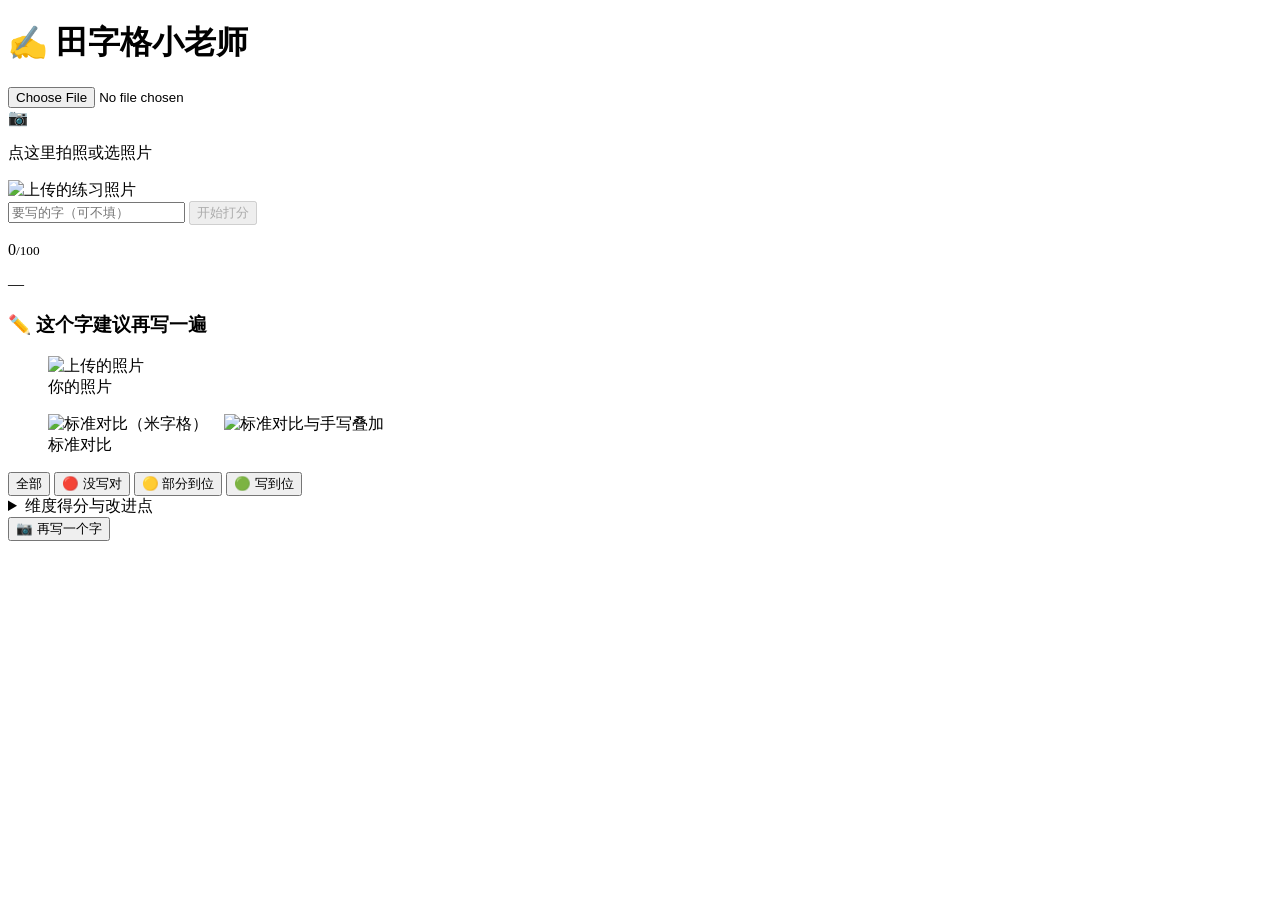
==== hanzi-score/server/static/index.html @ 0e8dce75 "删掉分数下的表扬语；筛选时笔画中线随笔画一起显隐 - 前端删除 praise 区块（后端字段保留） - 中线按对齐档位拆成 green_cl/yellow_cl/red_cl 透明层，   与笔画填充" ====
<!DOCTYPE html>
<html lang="zh-CN">
<head>
  <meta charset="UTF-8">
  <meta name="viewport" content="width=device-width, initial-scale=1.0">
  <title>田字格小老师</title>
  <link rel="stylesheet" href="static/style.css">
</head>
<body>
  <main>
    <header class="page-head">
      <h1>✍️ 田字格小老师</h1>
    </header>

    <section class="panel">
      <!-- 状态一：选照片 -->
      <div id="step-upload">
        <div id="drop-zone" class="drop-zone" tabindex="0" role="button"
             aria-label="选择或拖入田字格照片">
          <input type="file" id="file-input" accept="image/*" capture="environment"
                 class="visually-hidden">
          <div id="drop-hint" class="drop-hint">
            <span class="drop-icon" aria-hidden="true">📷</span>
            <p>点这里拍照或选照片</p>
          </div>
          <div id="preview-wrap" class="preview-wrap hidden">
            <div class="tianzige"><img id="preview" alt="上传的练习照片"></div>
          </div>
        </div>

        <div class="row">
          <input id="target-char" type="text" maxlength="1" placeholder="要写的字（可不填）"
                 autocomplete="off" aria-label="这一格要写的字">
          <button id="score-btn" class="btn-primary" type="button" disabled>开始打分</button>
        </div>

        <p id="file-name" class="file-name hidden"></p>
        <p id="error" class="error hidden" role="alert"></p>
      </div>

      <!-- 状态二：批改结果 -->
      <div id="result" class="hidden" aria-label="批改结果" aria-live="polite">
        <div class="score-line">
          <div id="score-ring" class="score-ring">
            <span id="score-num">0</span><small>/100</small>
          </div>
          <div class="score-side">
            <p id="level-badge" class="level-badge">—</p>
            <p id="char-line" class="char-line"></p>
          </div>
        </div>

        <div id="rewrite" class="rewrite hidden">
          <h3>✏️ 这个字建议再写一遍</h3>
          <p id="rewrite-reason" class="rewrite-reason"></p>
          <p id="rewrite-advice" class="rewrite-advice"></p>
        </div>

        <div id="geometry" class="geometry hidden">
          <div class="compare-row">
            <figure class="compare-cell">
              <img id="geometry-original" class="compare-img" alt="上传的照片">
              <figcaption>你的照片</figcaption>
            </figure>
            <figure class="compare-cell">
              <div id="overlay-stack" class="overlay-stack">
                <img id="geometry-grid" class="compare-img" alt="标准对比（米字格）">
                <img id="geometry-layer-green" class="compare-img layer" alt="">
                <img id="geometry-layer-yellow" class="compare-img layer" alt="">
                <img id="geometry-layer-red" class="compare-img layer" alt="">
                <img id="geometry-ink" class="compare-img layer" alt="标准对比与手写叠加">
                <img id="geometry-cl-green" class="compare-img layer" alt="">
                <img id="geometry-cl-yellow" class="compare-img layer" alt="">
                <img id="geometry-cl-red" class="compare-img layer" alt="">
              </div>
              <figcaption>标准对比</figcaption>
            </figure>
          </div>
          <div id="layer-btns" class="layer-btns" role="group" aria-label="只看某一档笔画">
            <button type="button" data-layer="all" class="active">全部</button>
            <button type="button" data-layer="red">🔴 没写对</button>
            <button type="button" data-layer="yellow">🟡 部分到位</button>
            <button type="button" data-layer="green">🟢 写到位</button>
          </div>
        </div>

        <details id="detail-box" class="detail-box">
          <summary>维度得分与改进点</summary>
          <div id="dims" class="dims"></div>
          <div id="improve-wrap" class="improve hidden">
            <h3>再改这几点</h3>
            <ol id="improvements"></ol>
          </div>
          <ul id="geometry-rows" class="geometry-rows"></ul>
          <p id="meta" class="meta"></p>
        </details>

        <div class="actions">
          <button id="reset-btn" class="btn-secondary hidden" type="button">📷 再写一个字</button>
        </div>
      </div>
    </section>
  </main>

  <script src="static/app.js"></script>
</body>
</html>
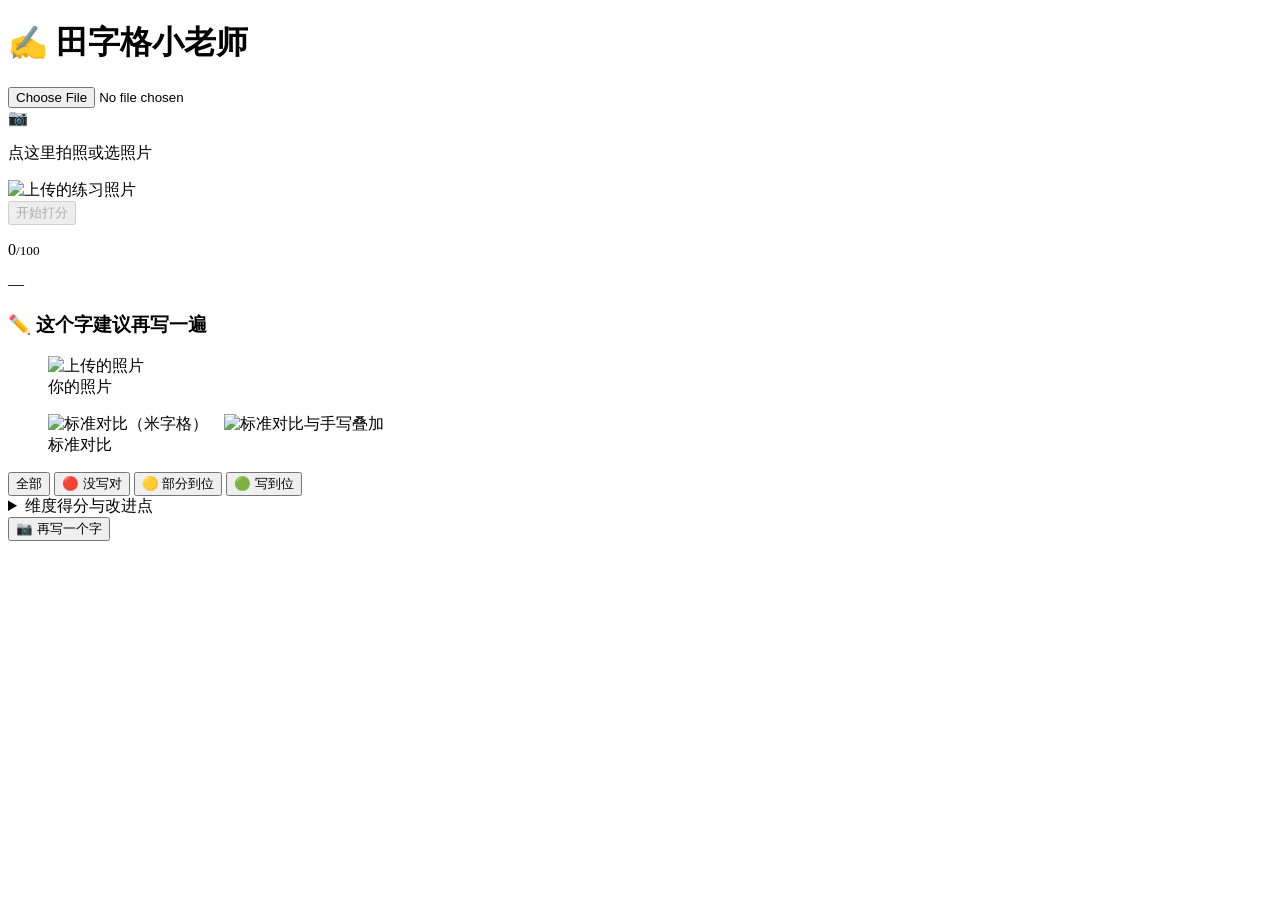
==== commit e48d2d8f: "删除目标字输入框 - 上传区只留拍照/选图 + 开始打分，流程更简单 - 认字完全交给本地 OCR；后端 API 仍保留 target_char   参数（curl/脚本可用，写错字检测仍可用） - " ====
--- a/hanzi-score/server/static/index.html
+++ b/hanzi-score/server/static/index.html
@@ -28,11 +28,7 @@
           </div>
         </div>
 
-        <div class="row">
-          <input id="target-char" type="text" maxlength="1" placeholder="要写的字（可不填）"
-                 autocomplete="off" aria-label="这一格要写的字">
-          <button id="score-btn" class="btn-primary" type="button" disabled>开始打分</button>
-        </div>
+        <button id="score-btn" class="btn-primary" type="button" disabled>开始打分</button>
 
         <p id="file-name" class="file-name hidden"></p>
         <p id="error" class="error hidden" role="alert"></p>
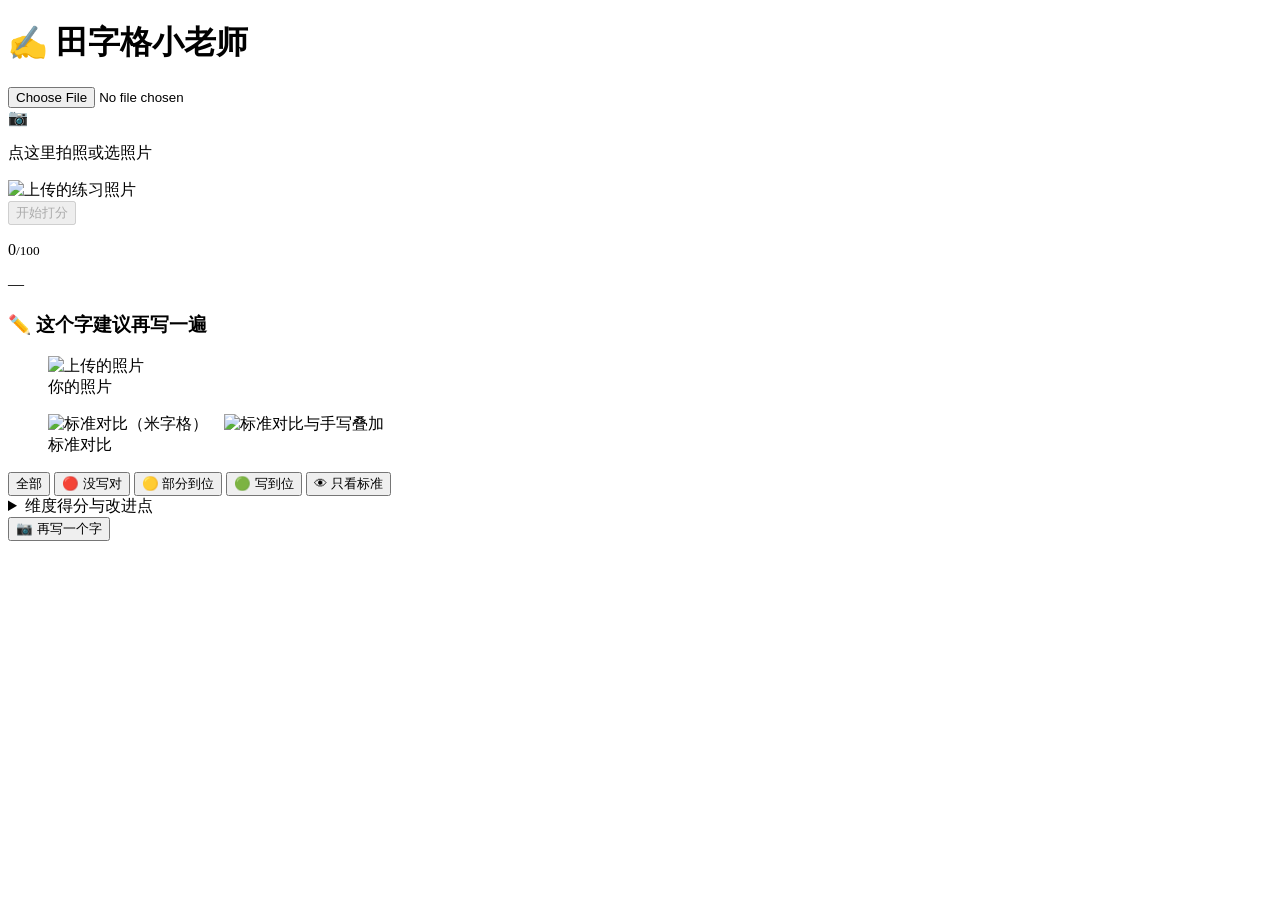
==== commit 46672174: "筛选行新增「只看标准」按钮 - 点击隐藏黑色手写层，只看标准字形，检查书写效果 - 与颜色筛选正交可叠加；再点恢复手写；重打分自动复位  Co-Authored-By: Claude Code <no" ====
--- a/hanzi-score/server/static/index.html
+++ b/hanzi-score/server/static/index.html
@@ -77,6 +77,7 @@
             <button type="button" data-layer="red">🔴 没写对</button>
             <button type="button" data-layer="yellow">🟡 部分到位</button>
             <button type="button" data-layer="green">🟢 写到位</button>
+            <button type="button" id="btn-standard" title="隐藏手写，只看标准字">👁 只看标准</button>
           </div>
         </div>
 
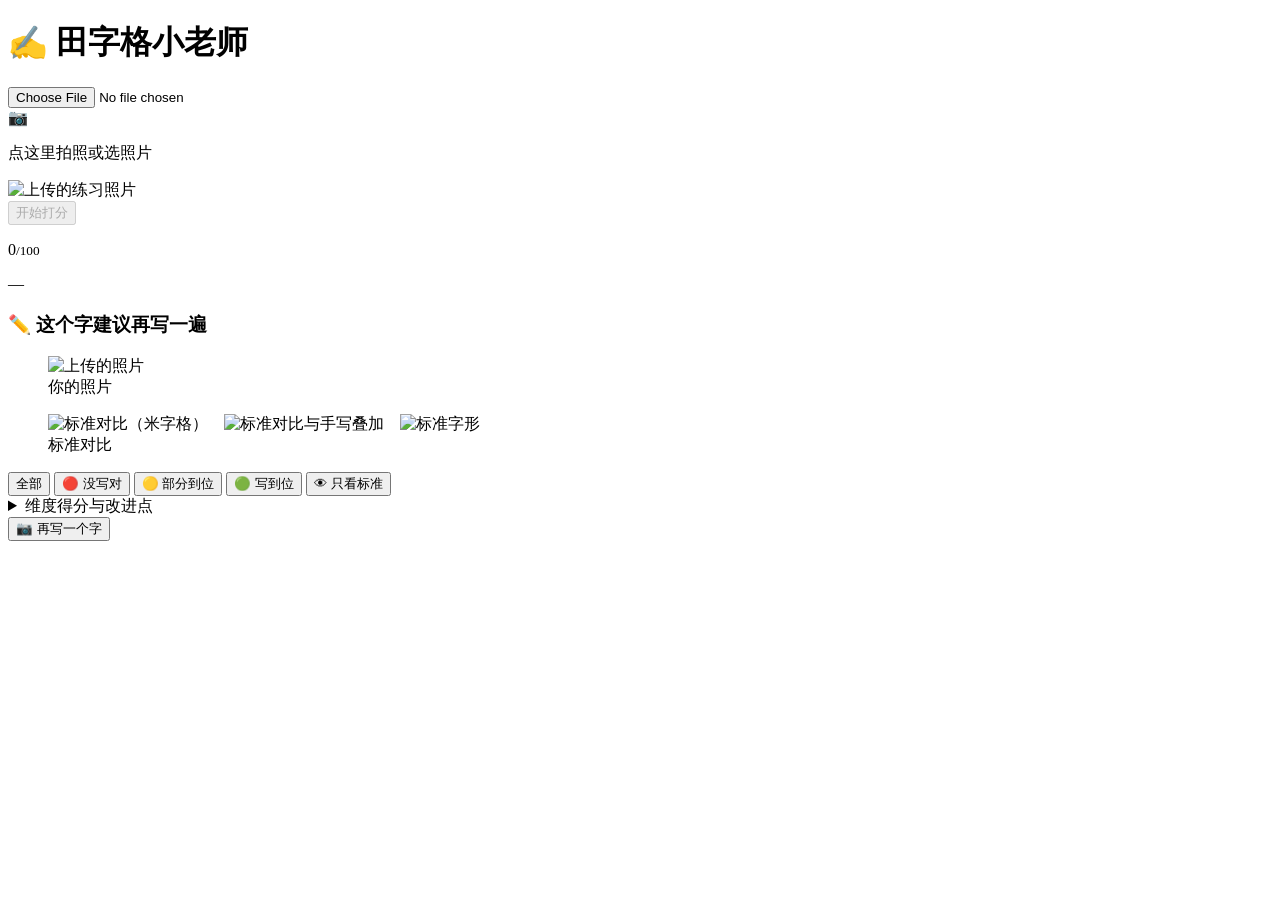
==== commit 5330d079: "修复「只看标准」空白 bug；新增深灰标准字形层 - bug：该按钮没有 data-layer，被颜色筛选的 radio 处理器当成   未匹配项把所有彩色层隐藏了；现在只响应带 data-layer" ====
--- a/hanzi-score/server/static/index.html
+++ b/hanzi-score/server/static/index.html
@@ -68,6 +68,7 @@
                 <img id="geometry-cl-green" class="compare-img layer" alt="">
                 <img id="geometry-cl-yellow" class="compare-img layer" alt="">
                 <img id="geometry-cl-red" class="compare-img layer" alt="">
+                <img id="geometry-std" class="compare-img layer" alt="标准字形">
               </div>
               <figcaption>标准对比</figcaption>
             </figure>
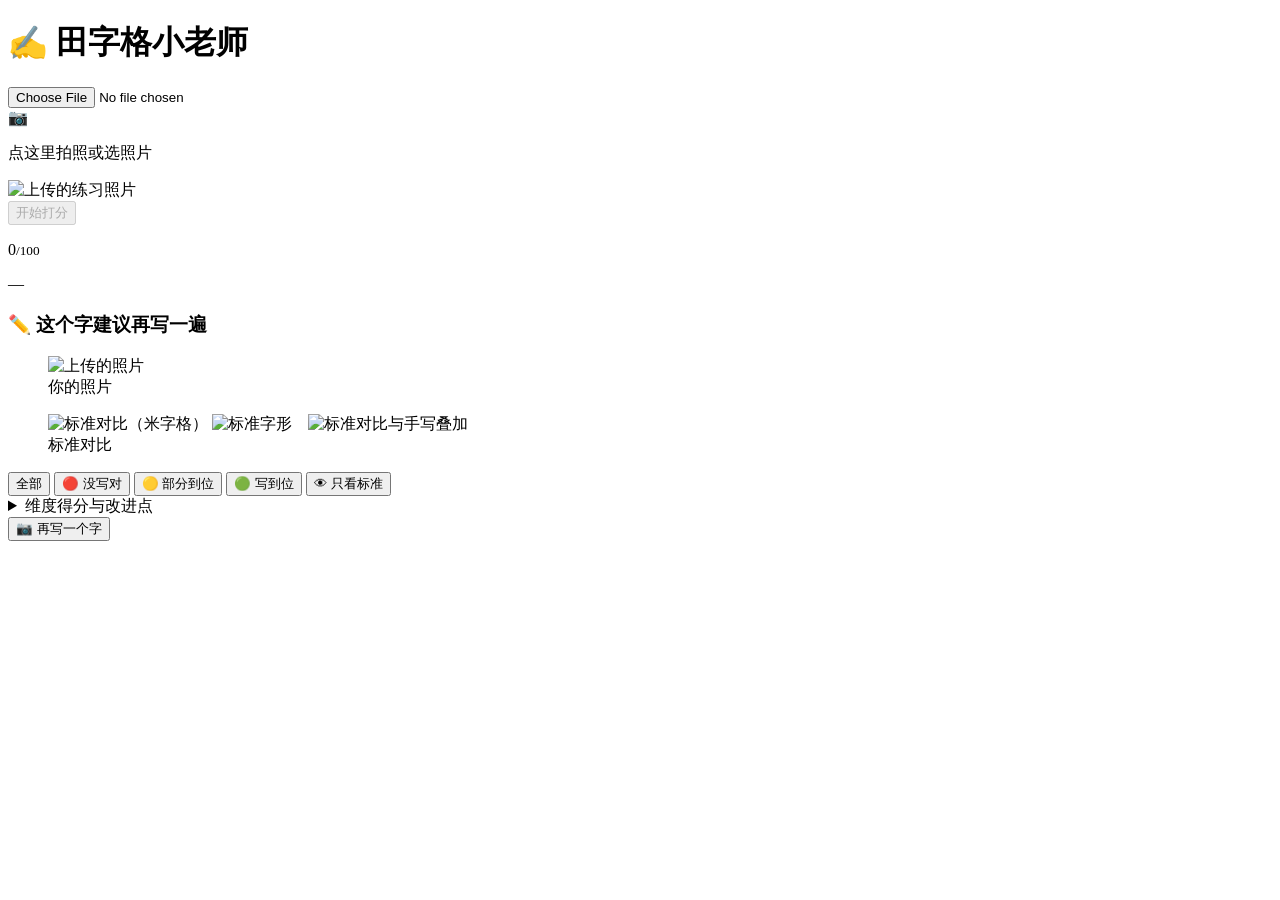
==== commit 2702a812: "筛选按钮改为独立开关模型 1. 没有某档笔画时对应按钮置灰禁用（disabled + 半透明样式） 2. 红/黄/绿改为独立开关：点谁切谁、互不影响，全部=全开 3. 「只看标准」与颜色开关正交：图层" ====
--- a/hanzi-score/server/static/index.html
+++ b/hanzi-score/server/static/index.html
@@ -61,6 +61,7 @@
             <figure class="compare-cell">
               <div id="overlay-stack" class="overlay-stack">
                 <img id="geometry-grid" class="compare-img" alt="标准对比（米字格）">
+                <img id="geometry-std" class="compare-img layer" alt="标准字形">
                 <img id="geometry-layer-green" class="compare-img layer" alt="">
                 <img id="geometry-layer-yellow" class="compare-img layer" alt="">
                 <img id="geometry-layer-red" class="compare-img layer" alt="">
@@ -68,7 +69,6 @@
                 <img id="geometry-cl-green" class="compare-img layer" alt="">
                 <img id="geometry-cl-yellow" class="compare-img layer" alt="">
                 <img id="geometry-cl-red" class="compare-img layer" alt="">
-                <img id="geometry-std" class="compare-img layer" alt="标准字形">
               </div>
               <figcaption>标准对比</figcaption>
             </figure>
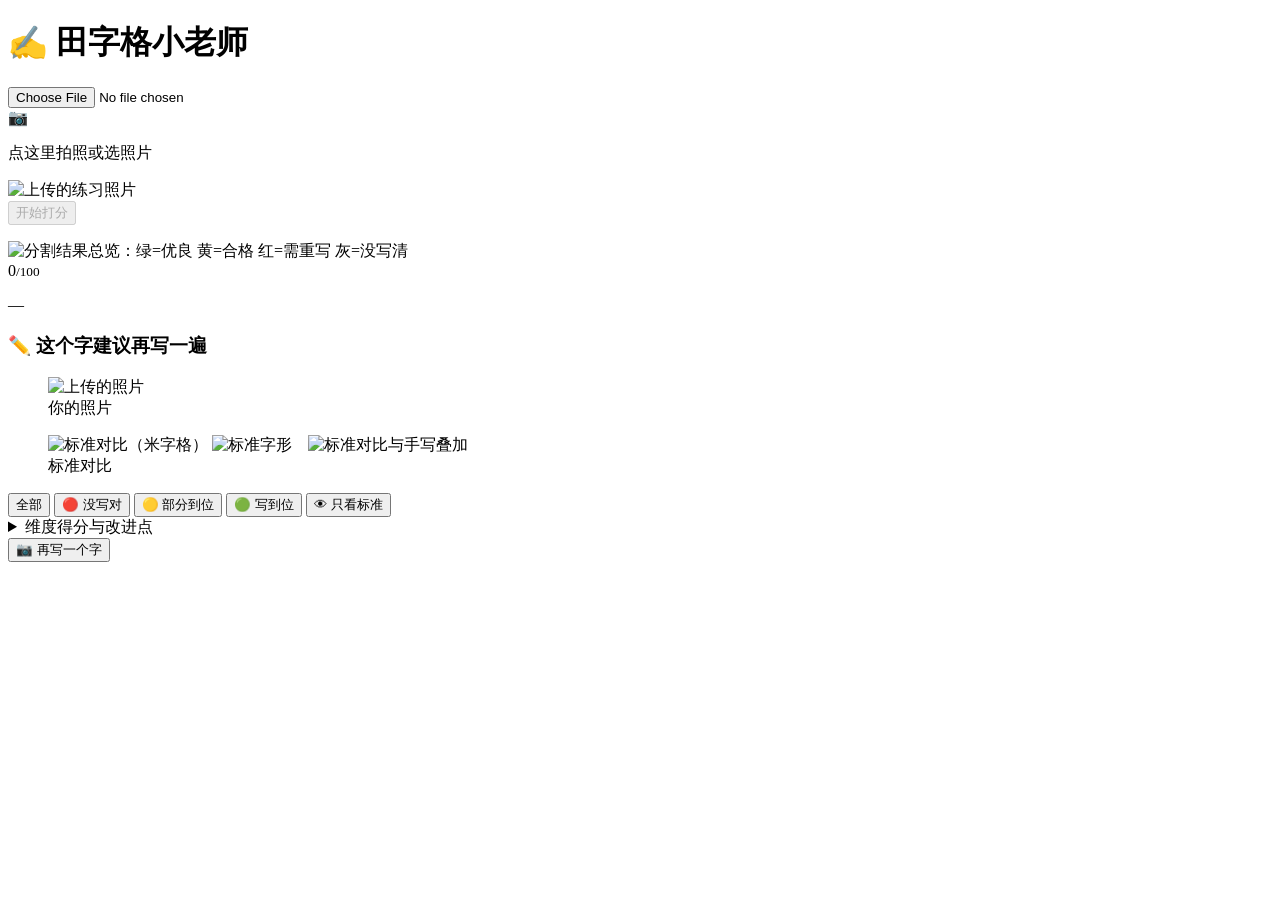
==== commit ef7b2594: "分割结果总览：识别到的格子高亮画回原图，随响应下发 - _segments_overlay：把每格四边形按评分类别画回原图   （绿=≥80 优秀 / 黄=60~79 合格 / 红=<60 需重写 /" ====
--- a/hanzi-score/server/static/index.html
+++ b/hanzi-score/server/static/index.html
@@ -36,6 +36,11 @@
 
       <!-- 状态二：批改结果 -->
       <div id="result" class="hidden" aria-label="批改结果" aria-live="polite">
+        <img id="segments-overlay" class="segments-overlay hidden"
+             alt="分割结果总览：绿=优良 黄=合格 红=需重写 灰=没写清">
+        <div id="cell-list" class="cell-list hidden" role="tablist"
+             aria-label="各格子的分数，点一个看详情"></div>
+
         <div class="score-line">
           <div id="score-ring" class="score-ring">
             <span id="score-num">0</span><small>/100</small>
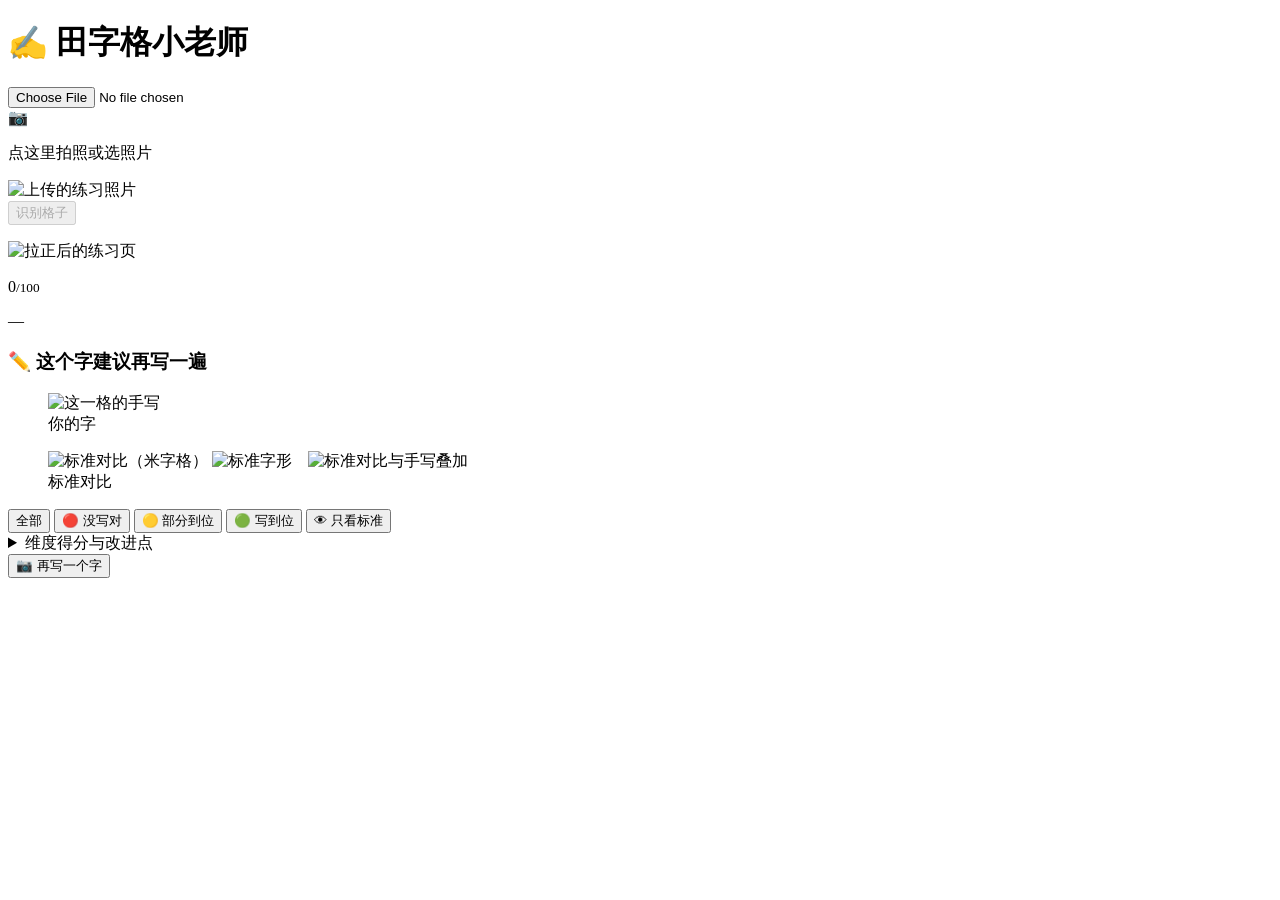
==== commit 9cc3d8e9: "两步交互：先拉正分割预览，点中格子才批改 - geometry: correct_page（格子凸包取页面外框 → 整页透视拉正，   原始格子经同一变换矩阵映射，不重新分割）；warp_page 返" ====
--- a/hanzi-score/server/static/index.html
+++ b/hanzi-score/server/static/index.html
@@ -28,75 +28,78 @@
           </div>
         </div>
 
-        <button id="score-btn" class="btn-primary" type="button" disabled>开始打分</button>
+        <button id="score-btn" class="btn-primary" type="button" disabled>识别格子</button>
 
         <p id="file-name" class="file-name hidden"></p>
         <p id="error" class="error hidden" role="alert"></p>
       </div>
 
-      <!-- 状态二：批改结果 -->
+      <!-- 状态二：拉正 + 分割预览；点格子才批改 -->
       <div id="result" class="hidden" aria-label="批改结果" aria-live="polite">
-        <img id="segments-overlay" class="segments-overlay hidden"
-             alt="分割结果总览：绿=优良 黄=合格 红=需重写 灰=没写清">
-        <div id="cell-list" class="cell-list hidden" role="tablist"
-             aria-label="各格子的分数，点一个看详情"></div>
+        <div id="page-wrap" class="page-wrap">
+          <img id="corrected-image" class="corrected-image" alt="拉正后的练习页">
+          <div id="cell-layer" class="cell-layer" aria-label="识别到的格子，点一个开始批改"></div>
+        </div>
+        <p id="page-hint" class="page-hint"></p>
 
-        <div class="score-line">
-          <div id="score-ring" class="score-ring">
-            <span id="score-num">0</span><small>/100</small>
+        <div id="detail" class="hidden">
+          <div class="score-line">
+            <div id="score-ring" class="score-ring">
+              <span id="score-num">0</span><small>/100</small>
+            </div>
+            <div class="score-side">
+              <p id="level-badge" class="level-badge">—</p>
+              <p id="char-line" class="char-line"></p>
+            </div>
           </div>
-          <div class="score-side">
-            <p id="level-badge" class="level-badge">—</p>
-            <p id="char-line" class="char-line"></p>
+
+          <div id="rewrite" class="rewrite hidden">
+            <h3>✏️ 这个字建议再写一遍</h3>
+            <p id="rewrite-reason" class="rewrite-reason"></p>
+            <p id="rewrite-advice" class="rewrite-advice"></p>
           </div>
+
+          <div id="geometry" class="geometry hidden">
+            <div class="compare-row">
+              <figure class="compare-cell">
+                <img id="geometry-original" class="compare-img" alt="这一格的手写">
+                <figcaption>你的字</figcaption>
+              </figure>
+              <figure class="compare-cell">
+                <div id="overlay-stack" class="overlay-stack">
+                  <img id="geometry-grid" class="compare-img" alt="标准对比（米字格）">
+                  <img id="geometry-std" class="compare-img layer" alt="标准字形">
+                  <img id="geometry-layer-green" class="compare-img layer" alt="">
+                  <img id="geometry-layer-yellow" class="compare-img layer" alt="">
+                  <img id="geometry-layer-red" class="compare-img layer" alt="">
+                  <img id="geometry-ink" class="compare-img layer" alt="标准对比与手写叠加">
+                  <img id="geometry-cl-green" class="compare-img layer" alt="">
+                  <img id="geometry-cl-yellow" class="compare-img layer" alt="">
+                  <img id="geometry-cl-red" class="compare-img layer" alt="">
+                </div>
+                <figcaption>标准对比</figcaption>
+              </figure>
+            </div>
+            <div id="layer-btns" class="layer-btns" role="group" aria-label="只看某一档笔画">
+              <button type="button" data-layer="all" class="active">全部</button>
+              <button type="button" data-layer="red">🔴 没写对</button>
+              <button type="button" data-layer="yellow">🟡 部分到位</button>
+              <button type="button" data-layer="green">🟢 写到位</button>
+              <button type="button" id="btn-standard" title="隐藏手写，只看标准字">👁 只看标准</button>
+            </div>
+          </div>
+
+          <details id="detail-box" class="detail-box">
+            <summary>维度得分与改进点</summary>
+            <div id="dims" class="dims"></div>
+            <div id="improve-wrap" class="improve hidden">
+              <h3>再改这几点</h3>
+              <ol id="improvements"></ol>
+            </div>
+            <ul id="geometry-rows" class="geometry-rows"></ul>
+            <p id="meta" class="meta"></p>
+          </details>
         </div>
-
-        <div id="rewrite" class="rewrite hidden">
-          <h3>✏️ 这个字建议再写一遍</h3>
-          <p id="rewrite-reason" class="rewrite-reason"></p>
-          <p id="rewrite-advice" class="rewrite-advice"></p>
-        </div>
-
-        <div id="geometry" class="geometry hidden">
-          <div class="compare-row">
-            <figure class="compare-cell">
-              <img id="geometry-original" class="compare-img" alt="上传的照片">
-              <figcaption>你的照片</figcaption>
-            </figure>
-            <figure class="compare-cell">
-              <div id="overlay-stack" class="overlay-stack">
-                <img id="geometry-grid" class="compare-img" alt="标准对比（米字格）">
-                <img id="geometry-std" class="compare-img layer" alt="标准字形">
-                <img id="geometry-layer-green" class="compare-img layer" alt="">
-                <img id="geometry-layer-yellow" class="compare-img layer" alt="">
-                <img id="geometry-layer-red" class="compare-img layer" alt="">
-                <img id="geometry-ink" class="compare-img layer" alt="标准对比与手写叠加">
-                <img id="geometry-cl-green" class="compare-img layer" alt="">
-                <img id="geometry-cl-yellow" class="compare-img layer" alt="">
-                <img id="geometry-cl-red" class="compare-img layer" alt="">
-              </div>
-              <figcaption>标准对比</figcaption>
-            </figure>
-          </div>
-          <div id="layer-btns" class="layer-btns" role="group" aria-label="只看某一档笔画">
-            <button type="button" data-layer="all" class="active">全部</button>
-            <button type="button" data-layer="red">🔴 没写对</button>
-            <button type="button" data-layer="yellow">🟡 部分到位</button>
-            <button type="button" data-layer="green">🟢 写到位</button>
-            <button type="button" id="btn-standard" title="隐藏手写，只看标准字">👁 只看标准</button>
-          </div>
-        </div>
-
-        <details id="detail-box" class="detail-box">
-          <summary>维度得分与改进点</summary>
-          <div id="dims" class="dims"></div>
-          <div id="improve-wrap" class="improve hidden">
-            <h3>再改这几点</h3>
-            <ol id="improvements"></ol>
-          </div>
-          <ul id="geometry-rows" class="geometry-rows"></ul>
-          <p id="meta" class="meta"></p>
-        </details>
 
         <div class="actions">
           <button id="reset-btn" class="btn-secondary hidden" type="button">📷 再写一个字</button>
